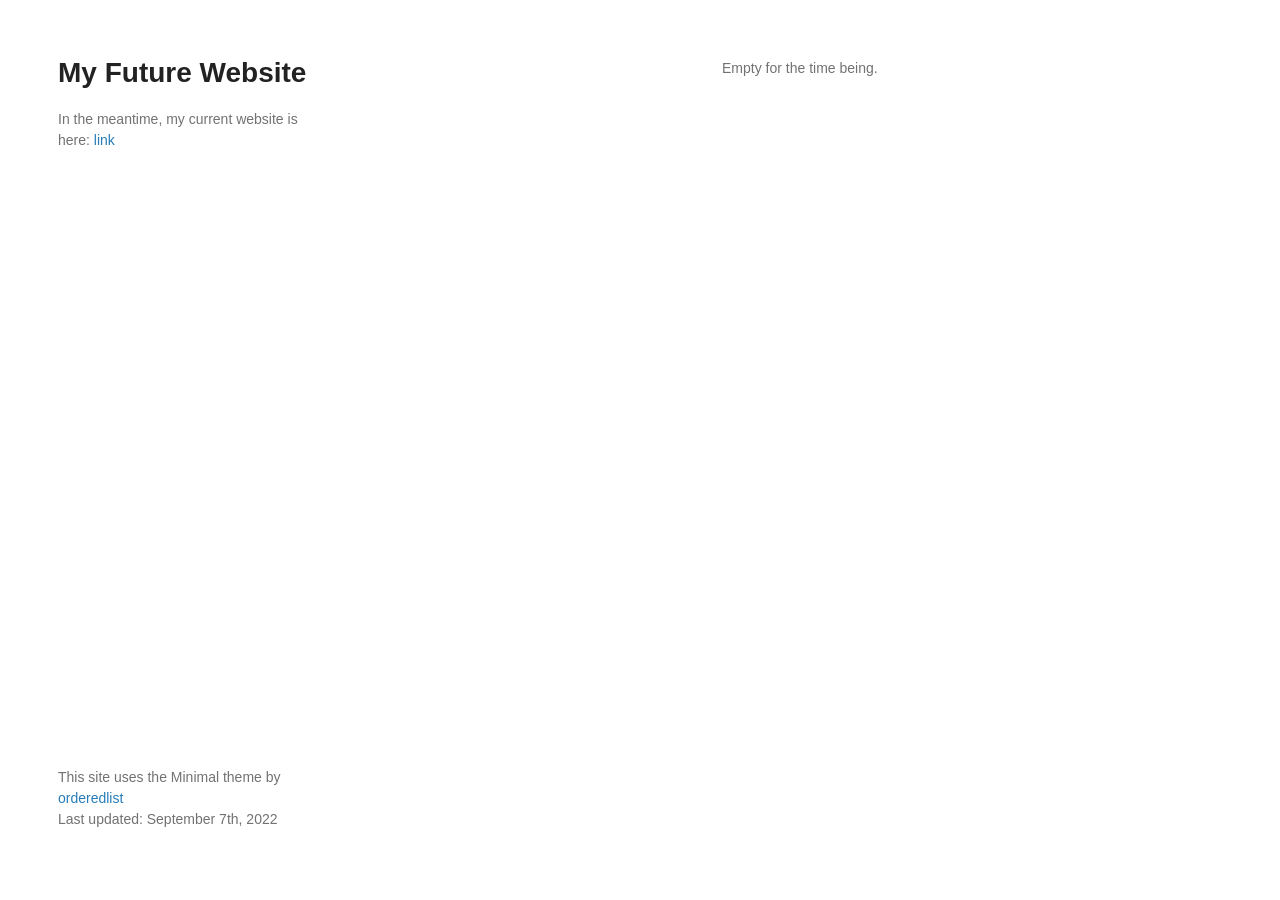
==== index.html @ b4fcf179 "Update index.html" ====
<!DOCTYPE html PUBLIC "-//W3C//DTD XHTML 1.0 Transitional//EN" "http://www.w3.org/TR/xhtml1/DTD/xhtml1-transitional.dtd">
<html xmlns="http://www.w3.org/1999/xhtml" xml:lang="en" lang="en">
  <head>
    <title>My Future Website</title>
    <meta http-equiv="Content-Type" content="text/html; charset=utf-8" />
    <meta name="author" content="Marius Beceanu" />
    <meta name="description" content=“Marius Beceanu's Website” />
    <meta name="keywords" content=“Marius, Beceanu, website" />
    <meta name="viewport" content="width=device-width, initial-scale=1, maximum-scale=1" />
    <link rel="stylesheet" media="screen" href="/assets/css/style.css">
  </head>
  <body>
  <div>
    <header>
    <div>
      <h1>
      My Future Website
      </h1>
      <p>
      In the meantime, my current website is here: <a href="https://sites.google.com/view/mbeceanu">link</a>
      </p>
    </div>
    </header>
    <div>
      <section>
      Empty for the time being.
      </section>
    </div>
    <footer>
      <p>
      This site uses the Minimal theme by <a href="https://github.com/orderedlist">orderedlist</a>
      <br/>
      Last updated: September 7th, 2022
      </p>
    </footer>
  </div>                                                        
  </body>
</html>
---- assets/css/style.css ----
@font-face { font-family: 'Noto Sans'; font-weight: 400; font-style: normal; src: url("../fonts/Noto-Sans-regular/Noto-Sans-regular.eot"); src: url("../fonts/Noto-Sans-regular/Noto-Sans-regular.eot?#iefix") format("embedded-opentype"), local("Noto Sans"), local("Noto-Sans-regular"), url("../fonts/Noto-Sans-regular/Noto-Sans-regular.woff2") format("woff2"), url("../fonts/Noto-Sans-regular/Noto-Sans-regular.woff") format("woff"), url("../fonts/Noto-Sans-regular/Noto-Sans-regular.ttf") format("truetype"), url("../fonts/Noto-Sans-regular/Noto-Sans-regular.svg#NotoSans") format("svg"); }

@font-face { font-family: 'Noto Sans'; font-weight: 700; font-style: normal; src: url("../fonts/Noto-Sans-700/Noto-Sans-700.eot"); src: url("../fonts/Noto-Sans-700/Noto-Sans-700.eot?#iefix") format("embedded-opentype"), local("Noto Sans Bold"), local("Noto-Sans-700"), url("../fonts/Noto-Sans-700/Noto-Sans-700.woff2") format("woff2"), url("../fonts/Noto-Sans-700/Noto-Sans-700.woff") format("woff"), url("../fonts/Noto-Sans-700/Noto-Sans-700.ttf") format("truetype"), url("../fonts/Noto-Sans-700/Noto-Sans-700.svg#NotoSans") format("svg"); }

@font-face { font-family: 'Noto Sans'; font-weight: 400; font-style: italic; src: url("../fonts/Noto-Sans-italic/Noto-Sans-italic.eot"); src: url("../fonts/Noto-Sans-italic/Noto-Sans-italic.eot?#iefix") format("embedded-opentype"), local("Noto Sans Italic"), local("Noto-Sans-italic"), url("../fonts/Noto-Sans-italic/Noto-Sans-italic.woff2") format("woff2"), url("../fonts/Noto-Sans-italic/Noto-Sans-italic.woff") format("woff"), url("../fonts/Noto-Sans-italic/Noto-Sans-italic.ttf") format("truetype"), url("../fonts/Noto-Sans-italic/Noto-Sans-italic.svg#NotoSans") format("svg"); }

@font-face { font-family: 'Noto Sans'; font-weight: 700; font-style: italic; src: url("../fonts/Noto-Sans-700italic/Noto-Sans-700italic.eot"); src: url("../fonts/Noto-Sans-700italic/Noto-Sans-700italic.eot?#iefix") format("embedded-opentype"), local("Noto Sans Bold Italic"), local("Noto-Sans-700italic"), url("../fonts/Noto-Sans-700italic/Noto-Sans-700italic.woff2") format("woff2"), url("../fonts/Noto-Sans-700italic/Noto-Sans-700italic.woff") format("woff"), url("../fonts/Noto-Sans-700italic/Noto-Sans-700italic.ttf") format("truetype"), url("../fonts/Noto-Sans-700italic/Noto-Sans-700italic.svg#NotoSans") format("svg"); }

.highlight table td { padding: 5px; }

.highlight table pre { margin: 0; }

.highlight .cm { color: #999988; font-style: italic; }

.highlight .cp { color: #999999; font-weight: bold; }

.highlight .c1 { color: #999988; font-style: italic; }

.highlight .cs { color: #999999; font-weight: bold; font-style: italic; }

.highlight .c, .highlight .cd { color: #999988; font-style: italic; }

.highlight .err { color: #a61717; background-color: #e3d2d2; }

.highlight .gd { color: #000000; background-color: #ffdddd; }

.highlight .ge { color: #000000; font-style: italic; }

.highlight .gr { color: #aa0000; }

.highlight .gh { color: #999999; }

.highlight .gi { color: #000000; background-color: #ddffdd; }

.highlight .go { color: #888888; }

.highlight .gp { color: #555555; }

.highlight .gs { font-weight: bold; }

.highlight .gu { color: #aaaaaa; }

.highlight .gt { color: #aa0000; }

.highlight .kc { color: #000000; font-weight: bold; }

.highlight .kd { color: #000000; font-weight: bold; }

.highlight .kn { color: #000000; font-weight: bold; }

.highlight .kp { color: #000000; font-weight: bold; }

.highlight .kr { color: #000000; font-weight: bold; }

.highlight .kt { color: #445588; font-weight: bold; }

.highlight .k, .highlight .kv { color: #000000; font-weight: bold; }

.highlight .mf { color: #009999; }

.highlight .mh { color: #009999; }

.highlight .il { color: #009999; }

.highlight .mi { color: #009999; }

.highlight .mo { color: #009999; }

.highlight .m, .highlight .mb, .highlight .mx { color: #009999; }

.highlight .sb { color: #d14; }

.highlight .sc { color: #d14; }

.highlight .sd { color: #d14; }

.highlight .s2 { color: #d14; }

.highlight .se { color: #d14; }

.highlight .sh { color: #d14; }

.highlight .si { color: #d14; }

.highlight .sx { color: #d14; }

.highlight .sr { color: #009926; }

.highlight .s1 { color: #d14; }

.highlight .ss { color: #990073; }

.highlight .s { color: #d14; }

.highlight .na { color: #008080; }

.highlight .bp { color: #999999; }

.highlight .nb { color: #0086B3; }

.highlight .nc { color: #445588; font-weight: bold; }

.highlight .no { color: #008080; }

.highlight .nd { color: #3c5d5d; font-weight: bold; }

.highlight .ni { color: #800080; }

.highlight .ne { color: #990000; font-weight: bold; }

.highlight .nf { color: #990000; font-weight: bold; }

.highlight .nl { color: #990000; font-weight: bold; }

.highlight .nn { color: #555555; }

.highlight .nt { color: #000080; }

.highlight .vc { color: #008080; }

.highlight .vg { color: #008080; }

.highlight .vi { color: #008080; }

.highlight .nv { color: #008080; }

.highlight .ow { color: #000000; font-weight: bold; }

.highlight .o { color: #000000; font-weight: bold; }

.highlight .w { color: #bbbbbb; }

.highlight { background-color: #f8f8f8; }

body { background-color: #fff; padding: 50px; font: 14px/1.5 "Noto Sans", "Helvetica Neue", Helvetica, Arial, sans-serif; color: #727272; font-weight: 400; }

h1, h2, h3, h4, h5, h6 { color: #222; margin: 0 0 20px; }

p, ul, ol, table, pre, dl { margin: 0 0 20px; }

h1, h2, h3 { line-height: 1.1; }

h1 { font-size: 28px; }

h2 { color: #393939; }

h3, h4, h5, h6 { color: #494949; }

a { color: #267CB9; text-decoration: none; }

a:hover, a:focus { color: #069; font-weight: bold; }

a small { font-size: 11px; color: #777; margin-top: -0.3em; display: block; }

a:hover small { color: #777; }

.wrapper { width: 860px; margin: 0 auto; }

blockquote { border-left: 1px solid #e5e5e5; margin: 0; padding: 0 0 0 20px; font-style: italic; }

code, pre { font-family: Monaco, Bitstream Vera Sans Mono, Lucida Console, Terminal, Consolas, Liberation Mono, DejaVu Sans Mono, Courier New, monospace; color: #333; }

pre { padding: 8px 15px; background: #f8f8f8; border-radius: 5px; border: 1px solid #e5e5e5; overflow-x: auto; }

table { width: 100%; border-collapse: collapse; }

th, td { text-align: left; padding: 5px 10px; border-bottom: 1px solid #e5e5e5; }

dt { color: #444; font-weight: 700; }

th { color: #444; }

img { max-width: 100%; }

kbd { background-color: #fafbfc; border: 1px solid #c6cbd1; border-bottom-color: #959da5; border-radius: 3px; box-shadow: inset 0 -1px 0 #959da5; color: #444d56; display: inline-block; font-size: 11px; line-height: 10px; padding: 3px 5px; vertical-align: middle; }

header { width: 270px; float: left; position: fixed; -webkit-font-smoothing: subpixel-antialiased; }

ul.downloads { list-style: none; height: 40px; padding: 0; background: #f4f4f4; border-radius: 5px; border: 1px solid #e0e0e0; width: 270px; }

.downloads li { width: 89px; float: left; border-right: 1px solid #e0e0e0; height: 40px; }

.downloads li:first-child a { border-radius: 5px 0 0 5px; }

.downloads li:last-child a { border-radius: 0 5px 5px 0; }

.downloads a { line-height: 1; font-size: 11px; color: #676767; display: block; text-align: center; padding-top: 6px; height: 34px; }

.downloads a:hover, .downloads a:focus { color: #675C5C; font-weight: bold; }

.downloads ul a:active { background-color: #f0f0f0; }

strong { color: #222; font-weight: 700; }

.downloads li + li + li { border-right: none; width: 89px; }

.downloads a strong { font-size: 14px; display: block; color: #222; }

section { width: 500px; float: right; padding-bottom: 50px; }

small { font-size: 11px; }

hr { border: 0; background: #e5e5e5; height: 1px; margin: 0 0 20px; }

footer { width: 270px; float: left; position: fixed; bottom: 50px; -webkit-font-smoothing: subpixel-antialiased; }

@media print, screen and (max-width: 960px) { div.wrapper { width: auto; margin: 0; } header, section, footer { float: none; position: static; width: auto; } header { padding-right: 320px; } section { border: 1px solid #e5e5e5; border-width: 1px 0; padding: 20px 0; margin: 0 0 20px; } header a small { display: inline; } header ul { position: absolute; right: 50px; top: 52px; } }

@media print, screen and (max-width: 720px) { body { word-wrap: break-word; } header { padding: 0; } header ul, header p.view { position: static; } pre, code { word-wrap: normal; } }

@media print, screen and (max-width: 480px) { body { padding: 15px; } .downloads { width: 99%; } .downloads li, .downloads li + li + li { width: 33%; } }

@media print { body { padding: 0.4in; font-size: 12pt; color: #444; } }

/*# sourceMappingURL=style.css.map */
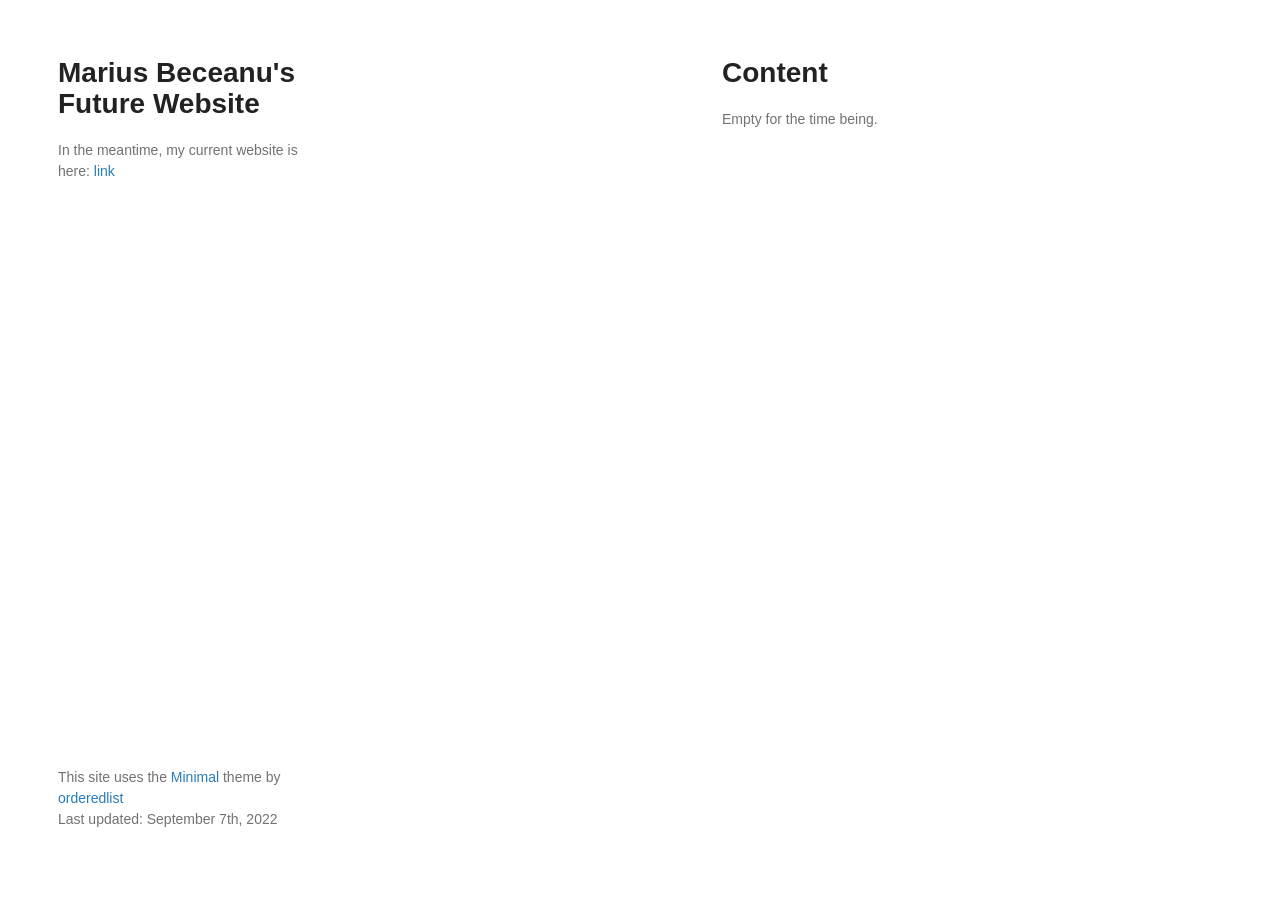
==== commit b88b46c8: "Yet another test" ====
--- a/index.html
+++ b/index.html
@@ -1,7 +1,7 @@
 <!DOCTYPE html PUBLIC "-//W3C//DTD XHTML 1.0 Transitional//EN" "http://www.w3.org/TR/xhtml1/DTD/xhtml1-transitional.dtd">
 <html xmlns="http://www.w3.org/1999/xhtml" xml:lang="en" lang="en">
   <head>
-    <title>My Future Website</title>
+    <title>Marius Beceanu's Future Website</title>
     <meta http-equiv="Content-Type" content="text/html; charset=utf-8" />
     <meta name="author" content="Marius Beceanu" />
     <meta name="description" content=“Marius Beceanu's Website” />
@@ -14,7 +14,7 @@
     <header>
     <div>
       <h1>
-      My Future Website
+      Marius Beceanu's Future Website
       </h1>
       <p>
       In the meantime, my current website is here: <a href="https://sites.google.com/view/mbeceanu">link</a>
@@ -23,12 +23,15 @@
     </header>
     <div>
       <section>
+      <h1>
+      Content
+      </h1>
       Empty for the time being.
       </section>
     </div>
     <footer>
       <p>
-      This site uses the Minimal theme by <a href="https://github.com/orderedlist">orderedlist</a>
+      This site uses the <a href="https://github.com/pages-themes/minimal">Minimal</a> theme by <a href="https://github.com/orderedlist">orderedlist</a>
       <br/>
       Last updated: September 7th, 2022
       </p>
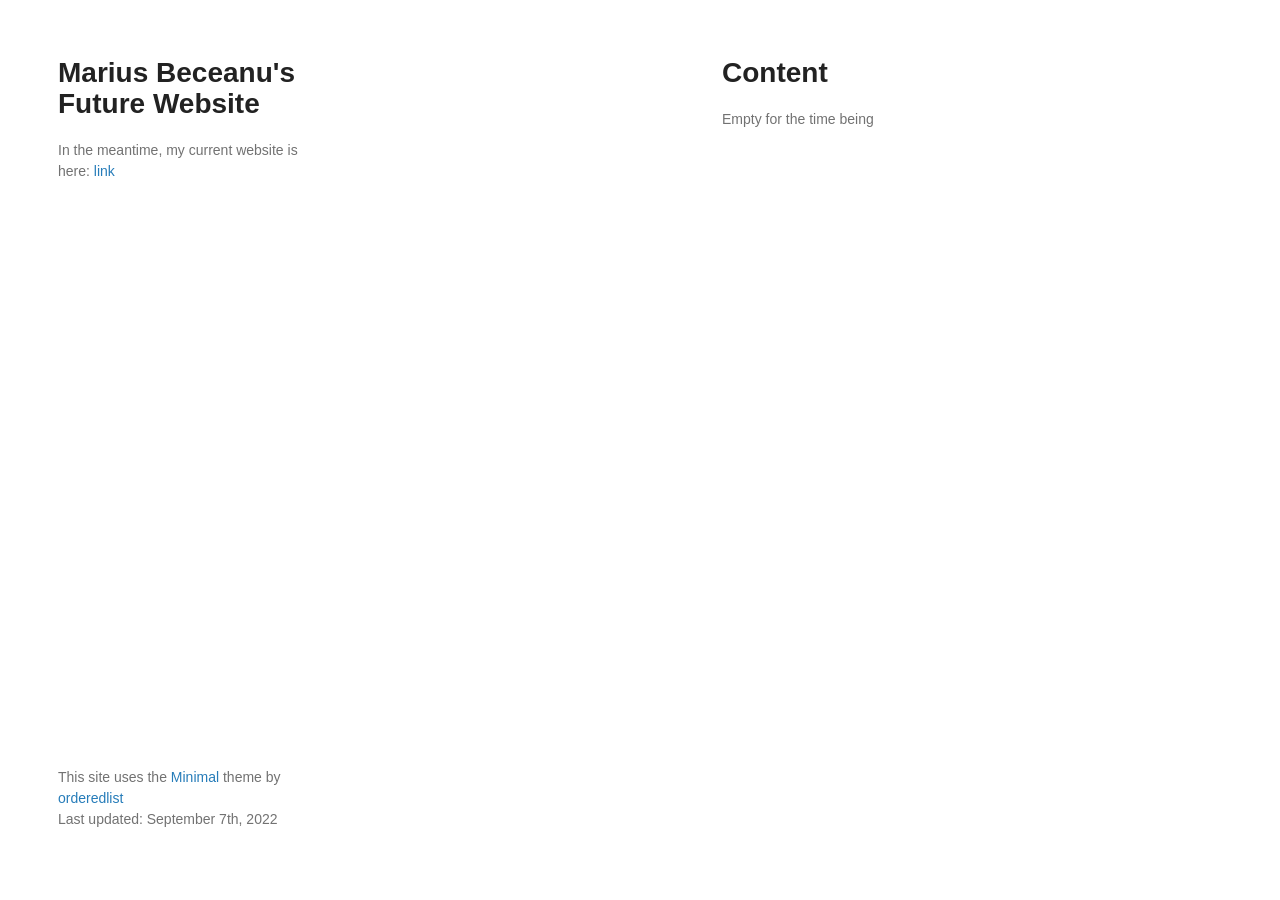
==== commit 5d8a14e2: "Third test" ====
--- a/index.html
+++ b/index.html
@@ -26,7 +26,7 @@
       <h1>
       Content
       </h1>
-      Empty for the time being.
+      Empty for the time being
       </section>
     </div>
     <footer>
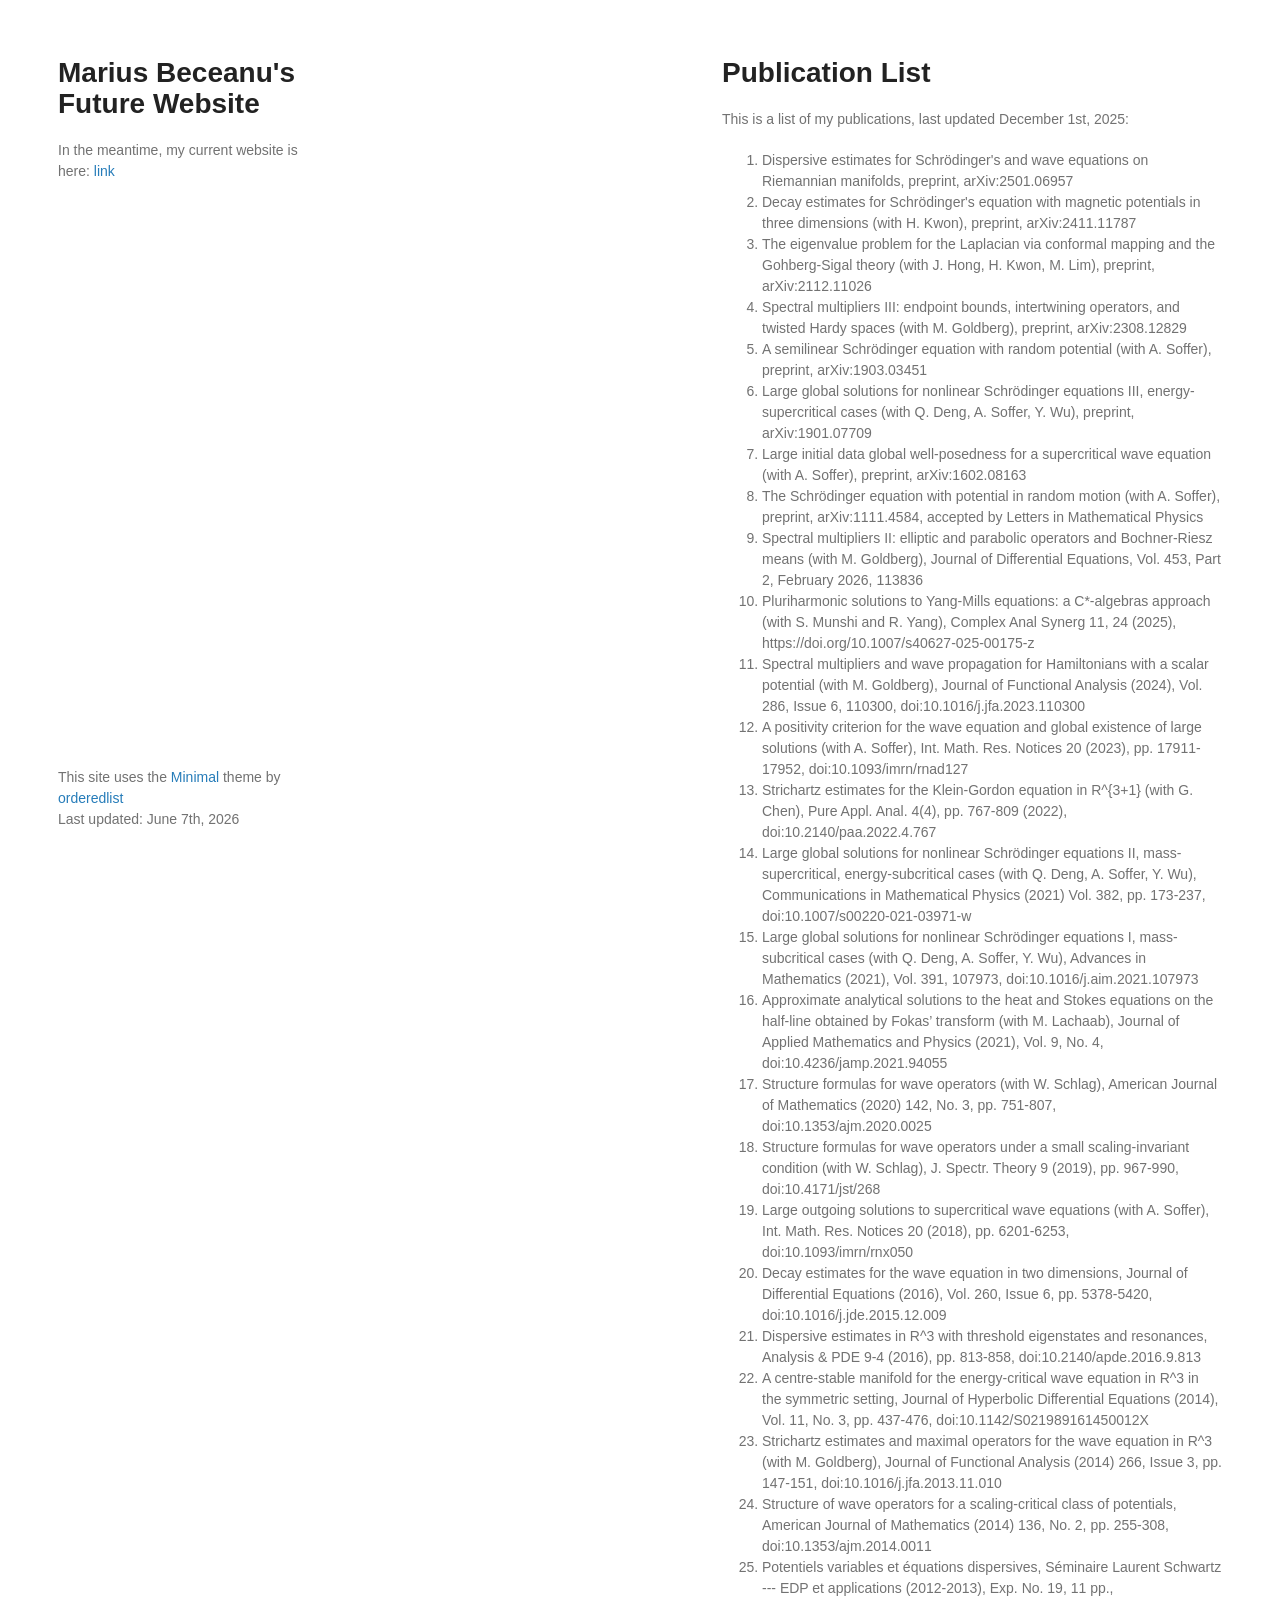
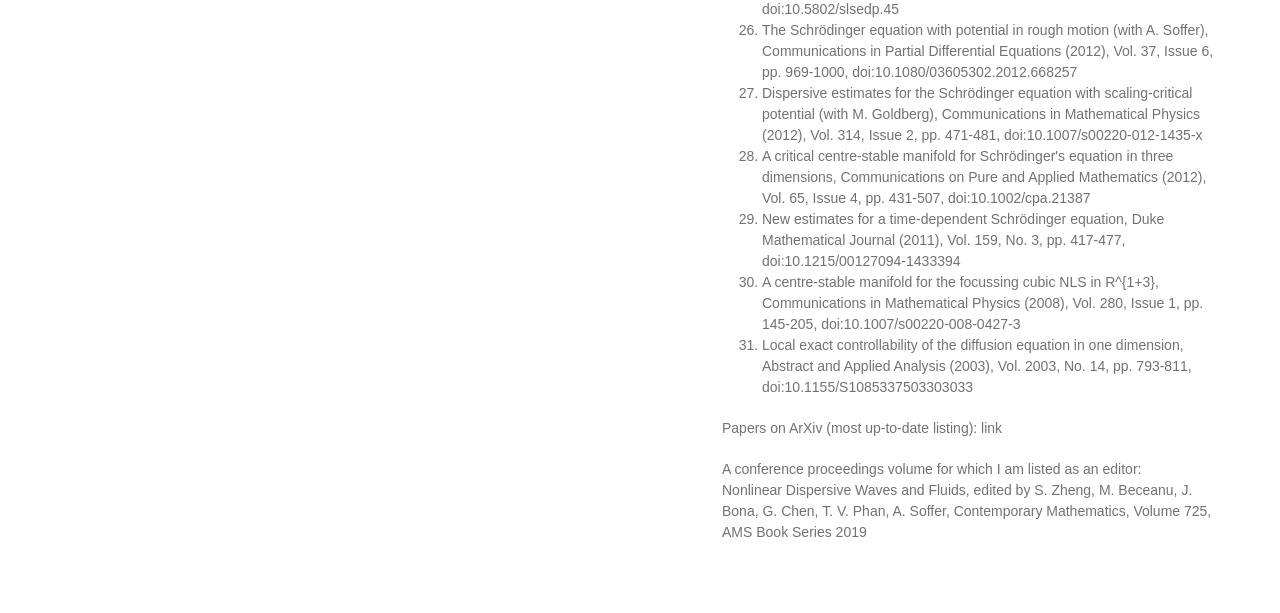
==== commit 4d120228: "First update" ====
--- a/index.html
+++ b/index.html
@@ -24,16 +24,121 @@
     <div>
       <section>
       <h1>
-      Content
+      Publication List
       </h1>
-      Empty for the time being
+      <p>
+      This is a list of my publications, last updated December 1st, 2025:
+      </p>
+      <ol>
+        <li>
+        Dispersive estimates for Schrödinger's and wave equations on Riemannian manifolds, preprint, arXiv:2501.06957
+        </li>
+        <li>
+        Decay estimates for Schrödinger's equation with magnetic potentials in three dimensions (with H. Kwon), preprint, arXiv:2411.11787
+        </li>
+        <li>
+        The eigenvalue problem for the Laplacian via conformal mapping and the Gohberg-Sigal theory (with J. Hong, H. Kwon, M. Lim), preprint, arXiv:2112.11026
+        </li>
+        <li>
+        Spectral multipliers III: endpoint bounds, intertwining operators, and twisted Hardy spaces (with M. Goldberg), preprint, arXiv:2308.12829
+        </li>
+        <li>
+        A semilinear Schrödinger equation with random potential (with A. Soffer), preprint, arXiv:1903.03451
+        </li>
+        <li>
+        Large global solutions for nonlinear Schrödinger equations III, energy-supercritical cases (with Q. Deng, A. Soffer, Y. Wu), preprint, arXiv:1901.07709
+        </li>
+        <li>
+        Large initial data global well-posedness for a supercritical wave equation (with A. Soffer), preprint, arXiv:1602.08163
+        </li>
+        <li>
+        The Schrödinger equation with potential in random motion (with A. Soffer), preprint, arXiv:1111.4584, accepted by Letters in Mathematical Physics
+        </li>
+        <li>
+        Spectral multipliers II: elliptic and parabolic operators and Bochner-Riesz means (with M. Goldberg), Journal of Differential Equations, Vol. 453, Part 2, February 2026, 113836
+        </li>
+        <li>
+        Pluriharmonic solutions to Yang-Mills equations: a C*-algebras approach (with S. Munshi and R. Yang), Complex Anal Synerg 11, 24 (2025), https://doi.org/10.1007/s40627-025-00175-z
+        </li>
+        <li>
+        Spectral multipliers and wave propagation for Hamiltonians with a scalar potential (with M. Goldberg), Journal of Functional Analysis (2024), Vol. 286, Issue 6, 110300, doi:10.1016/j.jfa.2023.110300
+        </li>
+        <li>
+        A positivity criterion for the wave equation and global existence of large solutions (with A. Soffer), Int. Math. Res. Notices  20 (2023), pp. 17911-17952, doi:10.1093/imrn/rnad127
+        </li>
+        <li>
+        Strichartz estimates for the Klein-Gordon equation in R^{3+1} (with G. Chen), Pure Appl. Anal. 4(4), pp. 767-809 (2022), doi:10.2140/paa.2022.4.767
+        </li>
+        <li>
+        Large global solutions for nonlinear Schrödinger equations II, mass-supercritical, energy-subcritical cases (with Q. Deng, A. Soffer, Y. Wu), Communications in Mathematical Physics (2021) Vol. 382, pp. 173-237, doi:10.1007/s00220-021-03971-w
+        </li>
+        <li>
+        Large global solutions for nonlinear Schrödinger equations I, mass-subcritical cases (with Q. Deng, A. Soffer, Y. Wu), Advances in Mathematics (2021), Vol. 391, 107973, doi:10.1016/j.aim.2021.107973
+        </li>
+        <li>
+        Approximate analytical solutions to the heat and Stokes equations on the half-line obtained by Fokas’ transform (with M. Lachaab), Journal of Applied Mathematics and Physics (2021), Vol. 9, No. 4, doi:10.4236/jamp.2021.94055
+        </li>
+        <li>
+        Structure formulas for wave operators (with W. Schlag), American Journal of Mathematics (2020) 142, No. 3, pp. 751-807, doi:10.1353/ajm.2020.0025
+        </li>
+        <li>
+        Structure formulas for wave operators under a small scaling-invariant condition (with W. Schlag), J. Spectr. Theory 9 (2019), pp. 967-990, doi:10.4171/jst/268
+        </li>
+        <li>
+        Large outgoing solutions to supercritical wave equations (with A. Soffer), Int. Math. Res. Notices 20 (2018), pp. 6201-6253, doi:10.1093/imrn/rnx050
+        </li>
+        <li>
+        Decay estimates for the wave equation in two dimensions, Journal of Differential Equations (2016), Vol. 260, Issue 6, pp. 5378-5420, doi:10.1016/j.jde.2015.12.009
+        </li>
+        <li>
+        Dispersive estimates in R^3 with threshold eigenstates and resonances, Analysis & PDE 9-4 (2016), pp. 813-858, doi:10.2140/apde.2016.9.813
+        </li>
+        <li>
+        A centre-stable manifold for the energy-critical wave equation in R^3 in the symmetric setting, Journal of Hyperbolic Differential Equations (2014), Vol. 11, No. 3, pp. 437-476, doi:10.1142/S021989161450012X
+        </li>
+        <li>
+        Strichartz estimates and maximal operators for the wave equation in R^3 (with M. Goldberg), Journal of Functional Analysis (2014) 266, Issue 3, pp. 147-151, doi:10.1016/j.jfa.2013.11.010
+        </li>
+        <li>
+        Structure of wave operators for a scaling-critical class of potentials, American Journal of Mathematics (2014) 136, No. 2, pp. 255-308, doi:10.1353/ajm.2014.0011
+        </li>
+        <li>
+        Potentiels variables et équations dispersives, Séminaire Laurent Schwartz --- EDP et applications (2012-2013), Exp. No. 19, 11 pp., doi:10.5802/slsedp.45
+        </li>
+        <li>
+        The Schrödinger equation with potential in rough motion (with A. Soffer), Communications in Partial Differential Equations (2012), Vol. 37, Issue 6, pp. 969-1000, doi:10.1080/03605302.2012.668257
+        </li>
+        <li>
+        Dispersive estimates for the Schrödinger equation with scaling-critical potential (with M. Goldberg), Communications in Mathematical Physics (2012), Vol. 314, Issue 2, pp. 471-481, doi:10.1007/s00220-012-1435-x
+        </li>
+        <li>
+        A critical centre-stable manifold for Schrödinger's equation in three dimensions, Communications on Pure and Applied Mathematics (2012), Vol. 65, Issue 4, pp. 431-507, doi:10.1002/cpa.21387
+        </li>
+        <li>
+        New estimates for a time-dependent Schrödinger equation, Duke Mathematical Journal (2011), Vol. 159, No. 3, pp. 417-477, doi:10.1215/00127094-1433394
+        </li>
+        <li>
+        A centre-stable manifold for the focussing cubic NLS in R^{1+3}, Communications in Mathematical Physics (2008), Vol. 280, Issue 1, pp. 145-205, doi:10.1007/s00220-008-0427-3
+        </li>
+        <li>
+        Local exact controllability of the diffusion equation in one dimension, Abstract and Applied Analysis (2003), Vol. 2003, No. 14, pp. 793-811, doi:10.1155/S1085337503303033
+        </li>
+        </ol>
+        <p>
+        Papers on ArXiv (most up-to-date listing): link
+        </p>
+        <p>
+        A conference proceedings volume for which I am listed as an editor:
+        <br/>
+        Nonlinear Dispersive Waves and Fluids, edited by S. Zheng, M. Beceanu, J. Bona, G. Chen, T. V. Phan, A. Soffer, Contemporary Mathematics, Volume 725, AMS Book Series 2019
+        </p>
       </section>
     </div>
     <footer>
       <p>
       This site uses the <a href="https://github.com/pages-themes/minimal">Minimal</a> theme by <a href="https://github.com/orderedlist">orderedlist</a>
       <br/>
-      Last updated: September 7th, 2022
+      Last updated: June 7th, 2026
       </p>
     </footer>
   </div>                                                        
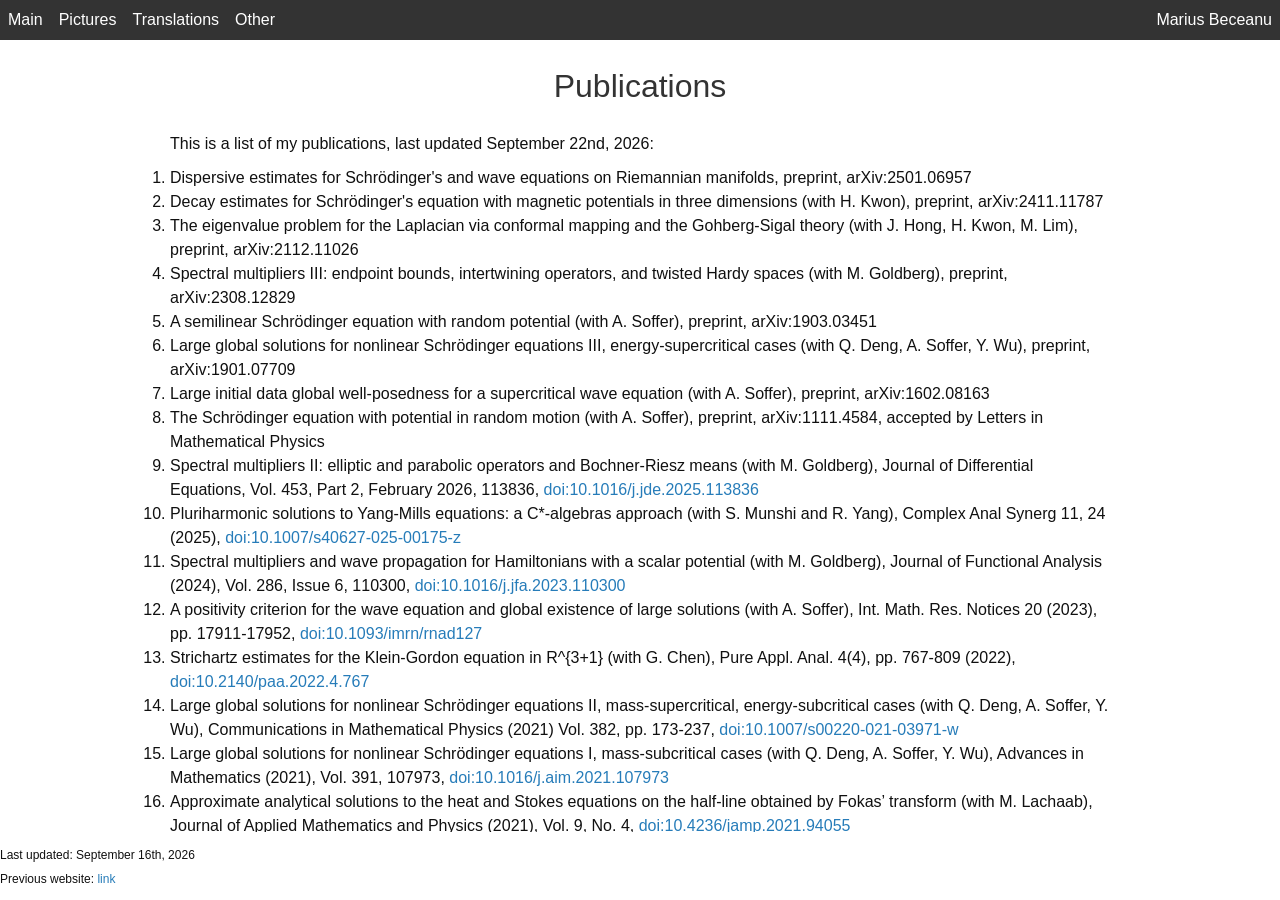
==== commit 11c6fab2: "Add files via upload New website" ====
--- a/index.html
+++ b/index.html
@@ -1,146 +1,216 @@
-<!DOCTYPE html PUBLIC "-//W3C//DTD XHTML 1.0 Transitional//EN" "http://www.w3.org/TR/xhtml1/DTD/xhtml1-transitional.dtd">
+<!DOCTYPE html>
 <html xmlns="http://www.w3.org/1999/xhtml" xml:lang="en" lang="en">
-  <head>
-    <title>Marius Beceanu's Future Website</title>
-    <meta http-equiv="Content-Type" content="text/html; charset=utf-8" />
-    <meta name="author" content="Marius Beceanu" />
-    <meta name="description" content=“Marius Beceanu's Website” />
-    <meta name="keywords" content=“Marius, Beceanu, website" />
-    <meta name="viewport" content="width=device-width, initial-scale=1, maximum-scale=1" />
-    <link rel="stylesheet" media="screen" href="/assets/css/style.css">
-  </head>
-  <body>
-  <div>
+    <head>
+        <title>Marius Beceanu</title>
+        <meta http-equiv="Content-Type" content="text/html; charset=utf-8" />
+        <meta name="author" content="Marius Beceanu" />
+        <meta name="description" content=“Marius Beceanu's Website” />
+        <meta name="keywords" content=“Marius, Beceanu, mathematics, Caragiale, website" />
+        <meta name="viewport" content="width=device-width, initial-scale=1, maximum-scale=1" />
+        <link rel="stylesheet" media="screen" href="style.css" />
+    </head>
+    <body>
     <header>
-    <div>
-      <h1>
-      Marius Beceanu's Future Website
-      </h1>
-      <p>
-      In the meantime, my current website is here: <a href="https://sites.google.com/view/mbeceanu">link</a>
-      </p>
-    </div>
-    </header>
-    <div>
-      <section>
-      <h1>
-      Publication List
-      </h1>
-      <p>
-      This is a list of my publications, last updated December 1st, 2025:
-      </p>
-      <ol>
-        <li>
-        Dispersive estimates for Schrödinger's and wave equations on Riemannian manifolds, preprint, arXiv:2501.06957
-        </li>
-        <li>
-        Decay estimates for Schrödinger's equation with magnetic potentials in three dimensions (with H. Kwon), preprint, arXiv:2411.11787
-        </li>
-        <li>
-        The eigenvalue problem for the Laplacian via conformal mapping and the Gohberg-Sigal theory (with J. Hong, H. Kwon, M. Lim), preprint, arXiv:2112.11026
-        </li>
-        <li>
-        Spectral multipliers III: endpoint bounds, intertwining operators, and twisted Hardy spaces (with M. Goldberg), preprint, arXiv:2308.12829
-        </li>
-        <li>
-        A semilinear Schrödinger equation with random potential (with A. Soffer), preprint, arXiv:1903.03451
-        </li>
-        <li>
-        Large global solutions for nonlinear Schrödinger equations III, energy-supercritical cases (with Q. Deng, A. Soffer, Y. Wu), preprint, arXiv:1901.07709
-        </li>
-        <li>
-        Large initial data global well-posedness for a supercritical wave equation (with A. Soffer), preprint, arXiv:1602.08163
-        </li>
-        <li>
-        The Schrödinger equation with potential in random motion (with A. Soffer), preprint, arXiv:1111.4584, accepted by Letters in Mathematical Physics
-        </li>
-        <li>
-        Spectral multipliers II: elliptic and parabolic operators and Bochner-Riesz means (with M. Goldberg), Journal of Differential Equations, Vol. 453, Part 2, February 2026, 113836
-        </li>
-        <li>
-        Pluriharmonic solutions to Yang-Mills equations: a C*-algebras approach (with S. Munshi and R. Yang), Complex Anal Synerg 11, 24 (2025), https://doi.org/10.1007/s40627-025-00175-z
-        </li>
-        <li>
-        Spectral multipliers and wave propagation for Hamiltonians with a scalar potential (with M. Goldberg), Journal of Functional Analysis (2024), Vol. 286, Issue 6, 110300, doi:10.1016/j.jfa.2023.110300
-        </li>
-        <li>
-        A positivity criterion for the wave equation and global existence of large solutions (with A. Soffer), Int. Math. Res. Notices  20 (2023), pp. 17911-17952, doi:10.1093/imrn/rnad127
-        </li>
-        <li>
-        Strichartz estimates for the Klein-Gordon equation in R^{3+1} (with G. Chen), Pure Appl. Anal. 4(4), pp. 767-809 (2022), doi:10.2140/paa.2022.4.767
-        </li>
-        <li>
-        Large global solutions for nonlinear Schrödinger equations II, mass-supercritical, energy-subcritical cases (with Q. Deng, A. Soffer, Y. Wu), Communications in Mathematical Physics (2021) Vol. 382, pp. 173-237, doi:10.1007/s00220-021-03971-w
-        </li>
-        <li>
-        Large global solutions for nonlinear Schrödinger equations I, mass-subcritical cases (with Q. Deng, A. Soffer, Y. Wu), Advances in Mathematics (2021), Vol. 391, 107973, doi:10.1016/j.aim.2021.107973
-        </li>
-        <li>
-        Approximate analytical solutions to the heat and Stokes equations on the half-line obtained by Fokas’ transform (with M. Lachaab), Journal of Applied Mathematics and Physics (2021), Vol. 9, No. 4, doi:10.4236/jamp.2021.94055
-        </li>
-        <li>
-        Structure formulas for wave operators (with W. Schlag), American Journal of Mathematics (2020) 142, No. 3, pp. 751-807, doi:10.1353/ajm.2020.0025
-        </li>
-        <li>
-        Structure formulas for wave operators under a small scaling-invariant condition (with W. Schlag), J. Spectr. Theory 9 (2019), pp. 967-990, doi:10.4171/jst/268
-        </li>
-        <li>
-        Large outgoing solutions to supercritical wave equations (with A. Soffer), Int. Math. Res. Notices 20 (2018), pp. 6201-6253, doi:10.1093/imrn/rnx050
-        </li>
-        <li>
-        Decay estimates for the wave equation in two dimensions, Journal of Differential Equations (2016), Vol. 260, Issue 6, pp. 5378-5420, doi:10.1016/j.jde.2015.12.009
-        </li>
-        <li>
-        Dispersive estimates in R^3 with threshold eigenstates and resonances, Analysis & PDE 9-4 (2016), pp. 813-858, doi:10.2140/apde.2016.9.813
-        </li>
-        <li>
-        A centre-stable manifold for the energy-critical wave equation in R^3 in the symmetric setting, Journal of Hyperbolic Differential Equations (2014), Vol. 11, No. 3, pp. 437-476, doi:10.1142/S021989161450012X
-        </li>
-        <li>
-        Strichartz estimates and maximal operators for the wave equation in R^3 (with M. Goldberg), Journal of Functional Analysis (2014) 266, Issue 3, pp. 147-151, doi:10.1016/j.jfa.2013.11.010
-        </li>
-        <li>
-        Structure of wave operators for a scaling-critical class of potentials, American Journal of Mathematics (2014) 136, No. 2, pp. 255-308, doi:10.1353/ajm.2014.0011
-        </li>
-        <li>
-        Potentiels variables et équations dispersives, Séminaire Laurent Schwartz --- EDP et applications (2012-2013), Exp. No. 19, 11 pp., doi:10.5802/slsedp.45
-        </li>
-        <li>
-        The Schrödinger equation with potential in rough motion (with A. Soffer), Communications in Partial Differential Equations (2012), Vol. 37, Issue 6, pp. 969-1000, doi:10.1080/03605302.2012.668257
-        </li>
-        <li>
-        Dispersive estimates for the Schrödinger equation with scaling-critical potential (with M. Goldberg), Communications in Mathematical Physics (2012), Vol. 314, Issue 2, pp. 471-481, doi:10.1007/s00220-012-1435-x
-        </li>
-        <li>
-        A critical centre-stable manifold for Schrödinger's equation in three dimensions, Communications on Pure and Applied Mathematics (2012), Vol. 65, Issue 4, pp. 431-507, doi:10.1002/cpa.21387
-        </li>
-        <li>
-        New estimates for a time-dependent Schrödinger equation, Duke Mathematical Journal (2011), Vol. 159, No. 3, pp. 417-477, doi:10.1215/00127094-1433394
-        </li>
-        <li>
-        A centre-stable manifold for the focussing cubic NLS in R^{1+3}, Communications in Mathematical Physics (2008), Vol. 280, Issue 1, pp. 145-205, doi:10.1007/s00220-008-0427-3
-        </li>
-        <li>
-        Local exact controllability of the diffusion equation in one dimension, Abstract and Applied Analysis (2003), Vol. 2003, No. 14, pp. 793-811, doi:10.1155/S1085337503303033
-        </li>
-        </ol>
-        <p>
-        Papers on ArXiv (most up-to-date listing): link
-        </p>
-        <p>
-        A conference proceedings volume for which I am listed as an editor:
-        <br/>
-        Nonlinear Dispersive Waves and Fluids, edited by S. Zheng, M. Beceanu, J. Bona, G. Chen, T. V. Phan, A. Soffer, Contemporary Mathematics, Volume 725, AMS Book Series 2019
-        </p>
-      </section>
-    </div>
-    <footer>
-      <p>
-      This site uses the <a href="https://github.com/pages-themes/minimal">Minimal</a> theme by <a href="https://github.com/orderedlist">orderedlist</a>
-      <br/>
-      Last updated: June 7th, 2026
-      </p>
-    </footer>
-  </div>                                                        
-  </body>
+        <div class="navbar">
+        <a href="index.html">Main</a>
+        <a href="pictures.html">Pictures</a>
+        <a href="translations.html">Translations</a>
+        <a href="other.html">Other</a>
+        <div style="text-align: right; color: white; padding: 8px;">Marius Beceanu</div>
+        </div>
+      </header>
+      <main>
+          <div>
+              <section>
+                  <p>
+                  <h1>
+                  Publications
+                  </h1>
+                  </p>
+                  <p>
+                  This is a list of my publications, last updated September 22nd, 2026:<br />
+                  <ol>
+                      <li>
+                          Dispersive estimates for Schrödinger's and wave equations on Riemannian manifolds, preprint, arXiv:2501.06957
+                      </li>
+                      <li>
+                          Decay estimates for Schrödinger's equation with magnetic potentials in three dimensions (with H. Kwon), preprint, arXiv:2411.11787
+                      </li>
+                      <li>
+                          The eigenvalue problem for the Laplacian via conformal mapping and the Gohberg-Sigal theory (with J. Hong, H. Kwon, M. Lim), preprint, arXiv:2112.11026
+                      </li>
+                      <li>
+                          Spectral multipliers III: endpoint bounds, intertwining operators, and twisted Hardy spaces (with M. Goldberg), preprint, arXiv:2308.12829
+                      </li>
+                      <li>
+                          A semilinear Schrödinger equation with random potential (with A. Soffer), preprint, arXiv:1903.03451
+                      </li>
+                      <li>
+                          Large global solutions for nonlinear Schrödinger equations III, energy-supercritical cases (with Q. Deng, A. Soffer, Y. Wu), preprint, arXiv:1901.07709
+                      </li>
+                      <li>
+                          Large initial data global well-posedness for a supercritical wave equation (with A. Soffer), preprint, arXiv:1602.08163
+                      </li>
+                      <li>
+                          The Schrödinger equation with potential in random motion (with A. Soffer), preprint, arXiv:1111.4584, accepted by Letters in Mathematical Physics
+                      </li>
+                      <li>
+                          Spectral multipliers II: elliptic and parabolic operators and Bochner-Riesz means (with M. Goldberg), Journal of Differential Equations, Vol. 453, Part 2, February 2026, 113836, <a target="_blank" rel="noopener noreferrer" href="https://doi.org/10.1016/j.jde.2025.113836">doi:10.1016/j.jde.2025.113836</a>
+                      </li>
+                      <li>
+                          Pluriharmonic solutions to Yang-Mills equations: a C*-algebras approach (with S. Munshi and R. Yang), Complex Anal Synerg 11, 24 (2025), <a target="_blank" rel="noopener noreferrer" href="https://doi.org/10.1007/s40627-025-00175-z">doi:10.1007/s40627-025-00175-z</a>
+                      </li>
+                      <li>
+                          Spectral multipliers and wave propagation for Hamiltonians with a scalar potential (with M. Goldberg), Journal of Functional Analysis (2024), Vol. 286, Issue 6, 110300, <a target="_blank" rel="noopener noreferrer" href=https://doi.org/10.1016/j.jfa.2023.110300>doi:10.1016/j.jfa.2023.110300</a>
+                      </li>
+                      <li>
+                          A positivity criterion for the wave equation and global existence of large solutions (with A. Soffer), Int. Math. Res. Notices  20 (2023), pp. 17911-17952, <a target="_blank" rel="noopener noreferrer" href=https://doi.org/10.1093/imrn/rnad127>doi:10.1093/imrn/rnad127</a>
+                      </li>
+                      <li>
+                          Strichartz estimates for the Klein-Gordon equation in R^{3+1} (with G. Chen), Pure Appl. Anal. 4(4), pp. 767-809 (2022), <a target="_blank" rel="noopener noreferrer" href=https://doi.org/10.2140/paa.2022.4.767>doi:10.2140/paa.2022.4.767</a>
+                      </li>
+                      <li>
+                          Large global solutions for nonlinear Schrödinger equations II, mass-supercritical, energy-subcritical cases (with Q. Deng, A. Soffer, Y. Wu), Communications in Mathematical Physics (2021) Vol. 382, pp. 173-237, <a target="_blank" rel="noopener noreferrer" href=https://doi.org/10.1007/s00220-021-03971-w>doi:10.1007/s00220-021-03971-w</a>
+                      </li>
+                      <li>
+                          Large global solutions for nonlinear Schrödinger equations I, mass-subcritical cases (with Q. Deng, A. Soffer, Y. Wu), Advances in Mathematics (2021), Vol. 391, 107973, <a target="_blank" rel="noopener noreferrer" href=https://doi.org/10.1016/j.aim.2021.107973>doi:10.1016/j.aim.2021.107973</a>
+                      </li>
+                      <li>
+                          Approximate analytical solutions to the heat and Stokes equations on the half-line obtained by Fokas’ transform (with M. Lachaab), Journal of Applied Mathematics and Physics (2021), Vol. 9, No. 4, <a target="_blank" rel="noopener noreferrer" href=https://doi.org/10.4236/jamp.2021.94055>doi:10.4236/jamp.2021.94055</a>
+                      </li>
+                      <li>
+                          Structure formulas for wave operators (with W. Schlag), American Journal of Mathematics (2020) 142, No. 3, pp. 751-807, <a target="_blank" rel="noopener noreferrer" href=https://doi.org/10.1353/ajm.2020.0025>doi:10.1353/ajm.2020.0025</a>
+                      </li>
+                      <li>
+                          Structure formulas for wave operators under a small scaling-invariant condition (with W. Schlag), J. Spectr. Theory 9 (2019), pp. 967-990, <a target="_blank" rel="noopener noreferrer" href=https://doi.org/10.4171/jst/268>doi:10.4171/jst/268</a>
+                      </li>
+                      <li>
+                          Large outgoing solutions to supercritical wave equations (with A. Soffer), Int. Math. Res. Notices 20 (2018), pp. 6201-6253, <a target="_blank" rel="noopener noreferrer" href=https://doi.org/10.1093/imrn/rnx050>doi:10.1093/imrn/rnx050</a>
+                      </li>
+                      <li>
+                          Decay estimates for the wave equation in two dimensions, Journal of Differential Equations (2016), Vol. 260, Issue 6, pp. 5378-5420, <a target="_blank" rel="noopener noreferrer" href=https://doi.org/10.1016/j.jde.2015.12.009>doi:10.1016/j.jde.2015.12.009</a>
+                      </li>
+                      <li>
+                          Dispersive estimates in R^3 with threshold eigenstates and resonances, Analysis & PDE 9-4 (2016), pp. 813-858, <a target="_blank" rel="noopener noreferrer" href=https://doi.org/10.2140/apde.2016.9.813>doi:10.2140/apde.2016.9.813</a>
+                      </li>
+                      <li>
+                          A centre-stable manifold for the energy-critical wave equation in R^3 in the symmetric setting, Journal of Hyperbolic Differential Equations (2014), Vol. 11, No. 3, pp. 437-476, <a target="_blank" rel="noopener noreferrer" href=https://doi.org/10.1142/S021989161450012X>doi:10.1142/S021989161450012X</a>
+                      </li>
+                      <li>
+                          Strichartz estimates and maximal operators for the wave equation in R^3 (with M. Goldberg), Journal of Functional Analysis (2014) 266, Issue 3, pp. 147-151, <a target="_blank" rel="noopener noreferrer" href=https://doi.org/10.1016/j.jfa.2013.11.010>doi:10.1016/j.jfa.2013.11.010</a>
+                      </li>
+                      <li>
+                          Structure of wave operators for a scaling-critical class of potentials, American Journal of Mathematics (2014) 136, No. 2, pp. 255-308, <a target="_blank" rel="noopener noreferrer" href=https://doi.org/ajm.2014.0011>doi:10.1353/ajm.2014.0011</a>
+                      </li>
+                      <li>
+                          Potentiels variables et équations dispersives, Séminaire Laurent Schwartz --- EDP et applications (2012-2013), Exp. No. 19, 11 pp., <a target="_blank" rel="noopener noreferrer" href=https://doi.org/10.5802/slsedp.45>doi:10.5802/slsedp.45</a>
+                      </li>
+                      <li>
+                          The Schrödinger equation with potential in rough motion (with A. Soffer), Communications in Partial Differential Equations (2012), Vol. 37, Issue 6, pp. 969-1000, <a target="_blank" rel="noopener noreferrer" href=https://doi.org/10.1080/03605302.2012.668257>doi:10.1080/03605302.2012.668257</a>
+                      </li>
+                      <li>
+                          Dispersive estimates for the Schrödinger equation with scaling-critical potential (with M. Goldberg), Communications in Mathematical Physics (2012), Vol. 314, Issue 2, pp. 471-481, <a target="_blank" rel="noopener noreferrer" href=https://doi.org/10.1007/s00220-012-1435-x>doi:10.1007/s00220-012-1435-x</a>
+                      </li>
+                      <li>
+                          A critical centre-stable manifold for Schrödinger's equation in three dimensions, Communications on Pure and Applied Mathematics (2012), Vol. 65, Issue 4, pp. 431-507, <a target="_blank" rel="noopener noreferrer" href=https://doi.org/10.1002/cpa.21387>doi:10.1002/cpa.21387</a>
+                      </li>
+                      <li>
+                          New estimates for a time-dependent Schrödinger equation, Duke Mathematical Journal (2011), Vol. 159, No. 3, pp. 417-477, <a target="_blank" rel="noopener noreferrer" href=https://doi.org/10.1215/00127094-1433394>doi:10.1215/00127094-1433394</a>
+                      </li>
+                      <li>
+                          A centre-stable manifold for the focussing cubic NLS in R^{1+3}, Communications in Mathematical Physics (2008), Vol. 280, Issue 1, pp. 145-205, <a target="_blank" rel="noopener noreferrer" href=https://doi.org/10.1007/s00220-008-0427-3>doi:10.1007/s00220-008-0427-3</a>
+                      </li>
+                      <li>
+                          Local exact controllability of the diffusion equation in one dimension, Abstract and Applied Analysis (2003), Vol. 2003, No. 14, pp. 793-811, <a target="_blank" rel="noopener noreferrer" href=https://doi.org/10.1155/S1085337503303033>doi:10.1155/S1085337503303033</a>
+                      </li>
+                  </ol>
+                  </p>
+                  <p>
+                  A conference proceedings volume for which I am listed as an editor: <a target="_blank" rel="noopener noreferrer" href="https://bookstore.ams.org/conm-725">link</a><br/>
+                  Nonlinear Dispersive Waves and Fluids, edited by S. Zheng, M. Beceanu, J. Bona, G. Chen, T. V. Phan, A. Soffer, Contemporary Mathematics, Volume 725, AMS Book Series 2019
+                  </p>
+              </section>
+              <section>
+                  <p>
+                  <h1>
+                  Collaborators
+                  </h1>
+                  </p>
+                  <p>
+                  <a target="_blank" rel="noopener noreferrer" href="https://sites.google.com/site/cg66math/home">Gong Chen</a><br/>
+                  <a target="_blank" rel="noopener noreferrer" href="http://maths.ccnu.edu.cn/info/1171/21647.htm">Qingquan Deng</a><br/>
+                  <a target="_blank" rel="noopener noreferrer" href="https://homepages.uc.edu/~goldbeml/">Michael Goldberg</a><br/>
+                  <a target="_blank" rel="noopener noreferrer" href="https://scholar.google.com/citations?user=1coz2mEAAAAJ&hl=en">Jiho Hong</a><br/>
+                  <a target="_blank" rel="noopener noreferrer" href="https://www.albany.edu/math/faculty/hyun-kyoung-kwon">Hyun-Kyoung Kwon</a><br/>
+                  Mohamed Lachaab<br/>
+                  <a target="_blank" rel="noopener noreferrer" href="https://www.mikyounglim.net/">Mikyoung Lim</a><br/>
+                  <a target="_blank" rel="noopener noreferrer" href="https://www.researchgate.net/profile/Sachin-Munshi">Sachin Munshi</a><br/>
+                  <a target="_blank" rel="noopener noreferrer" href="https://gauss.math.yale.edu/~ws442/">Wilhelm Schlag</a><br/>
+                  <a target="_blank" rel="noopener noreferrer" href="https://sites.math.rutgers.edu/~soffer">Avy Soffer</a><br/>
+                  <a target="_blank" rel="noopener noreferrer" href="http://cam.tju.edu.cn/~yfw/">Yifei Wu</a><br/>
+                  <a target="_blank" rel="noopener noreferrer" href="https://www.albany.edu/~ryang/">Rongwei Yang</a>
+                  </p>
+              </section>
+              <section>
+                  <p>
+                  <h1>
+                  Earlier work
+                  </h1>
+                  </p>
+                  <p>
+                  My PhD thesis, written under the supervision of Professor Wilhelm Schlag<br />
+                  <a target="_blank" rel="noopener noreferrer" href="Marius_Beceanu_thesis.pdf">PDF file</a><br />
+                  Also see the 2008-2012 publications on the list above
+                  </p>
+                  <p>
+                  The following is a paper submitted to SICON in 2005. It is the generalization of my UAIC undergraduate thesis to arbitrarily many dimensions. Here is a revised version from 2007 that takes into account the referees' remarks<br />
+                  <a target="_blank" rel="noopener noreferrer" href="!!TEZA!!.pdf">PDF file</a>
+                  </p>
+                  <p>
+                  My Princeton undergraduate thesis, supervised by Professors Sergiu Klainerman and Igor Rodnianski<br/>
+                  <a target="_blank" rel="noopener noreferrer" href="art27.pdf">PDF file</a>
+                  </p>
+                  <p>
+                  My undergraduate thesis at UAIC Iași, supervised by Professor Viorel Barbu<br />
+                  <a target="_blank" rel="noopener noreferrer" href="ART_NOU.pdf">English</a>&emsp;<a target="_blank" rel="noopener noreferrer" href="Lucrare de diploma.pdf">Romanian</a><br />
+                  Also see the 2003 publication on the list above
+                  </p>
+                  <p>
+                  My two junior projects at Princeton<br />
+                  The first was done within the Junior Seminar, run by Professor Ramin Takloo-Bighash and Steve J. Miller.
+                  It investigates some elementary properties of the period of the continued fraction of &radic;n<br />
+                  <a target="_blank" rel="noopener noreferrer" href="ART12 (revised).pdf">PDF file</a><br />
+                  The second was done under the supervision of Professor Peter Sarnak.
+                  It provides a computational confirmation of the Taniyama-Shimura conjecture, for non-integer primes in Z[i] of norm up to 45,000<br />
+                  <a target="_blank" rel="noopener noreferrer" href="jp2.pdf">PDF file</a>
+                  </p>
+              </section>
+              <section>
+                  <p>
+                  <h1>
+                  More
+                  </h1>
+                  </p>
+                  <p>
+                  Papers on ArXiv: <a target="_blank" rel="noopener noreferrer" href="https://arxiv.org/search/?query=Marius+Beceanu&searchtype=author&abstracts=show&order=-announced_date_first&size=50">link</a>
+                  </p>
+                  <p>
+                  Google Scholar listing: <a target="_blank" rel="noopener noreferrer" href="https://scholar.google.com/citations?user=PJe1mAoAAAAJ&hl=en">link</a>
+                  </p>
+                  <p>
+                  ResearchGate profile: <a target="_blank" rel="noopener noreferrer" href="https://www.researchgate.net/profile/Marius-Beceanu-2">link</a>
+                  </p>
+              </section>
+          </div>
+      </main>
+      <footer>
+          <p>
+          <small>
+              Last updated: September 16th, 2026<br />
+              Previous website: <a target="_blank" rel="noopener noreferrer" href="https://sites.google.com/view/mbeceanu">link</a>
+          </small>
+          </p>
+      </footer>
+      </body>
 </html>
+
--- a/style.css
+++ b/style.css
@@ -0,0 +1,124 @@
+* {
+    box-sizing: border-box;
+    margin: 0;
+    padding: 0;
+}
+
+html, body {
+    height: 100%;
+    overflow: hidden;
+}
+
+body {
+    background-color: white;
+    font: 16px/1.5 "Lato", "Helvetica Neue", "Noto Sans", Helvetica, Arial, sans-serif;
+    color: #101010;
+    font-weight: 400;
+    display: flex;
+    flex-direction: column;
+}
+
+.navbar {
+  overflow: hidden;
+  background-color: #333;
+  display: block;
+}
+
+.navbar a {
+  float: left;
+  color: white;
+  text-align: center;
+  padding: 8px;
+  text-decoration: none;
+}
+
+.navbar a:hover {
+    color: white;
+}
+
+.navbar a:focus {
+    color: white;
+}
+
+.navbar a:visited {
+    color: white;
+}
+
+header {
+    flex: 0 0 auto;
+    flex-direction: column;
+    justify-content: center;
+    align-items: center;
+    padding: 0;
+}
+
+main {
+    flex: 1;
+    overflow-y: auto;
+    max-width: 1000px;
+    width: 100%;
+    margin: 0 auto;
+    padding-top: 10px;
+    padding-bottom: 10px;
+    padding-left: 30px;
+    padding-right: 30px;
+}
+
+footer {
+    flex: 0 0 auto;
+    width: 100%;
+    align-self: flex-start;
+    padding: 0;
+}
+
+h1, h2, h3 { line-height: 1; }
+
+h1 {
+    font-size: 32px;
+    font-weight: 400;
+    text-align: center;
+    color: #333;
+}
+
+h2 { color: #393939; }
+
+h3, h4, h5, h6 { color: #494949; }
+
+table {
+    border-collapse: collapse;
+}
+
+td {
+    padding-bottom: 10px;
+    padding-right: 10px;
+}
+
+img { max-width: 100%; }
+
+strong { color: #222; font-weight: 700; }
+
+section {
+    padding-top: 0;
+    padding-bottom: 0;
+}
+
+p {
+    padding-top: 10px;
+    padding-bottom: 10px;
+}
+
+small { font-size: 12px; }
+
+a {
+    color: #267CB9;
+    text-decoration: none;
+}
+
+a:hover, a:focus, a:visited {
+    color: #7CB0D5;
+}
+
+a img {
+    border: 0;
+    display: block;
+}
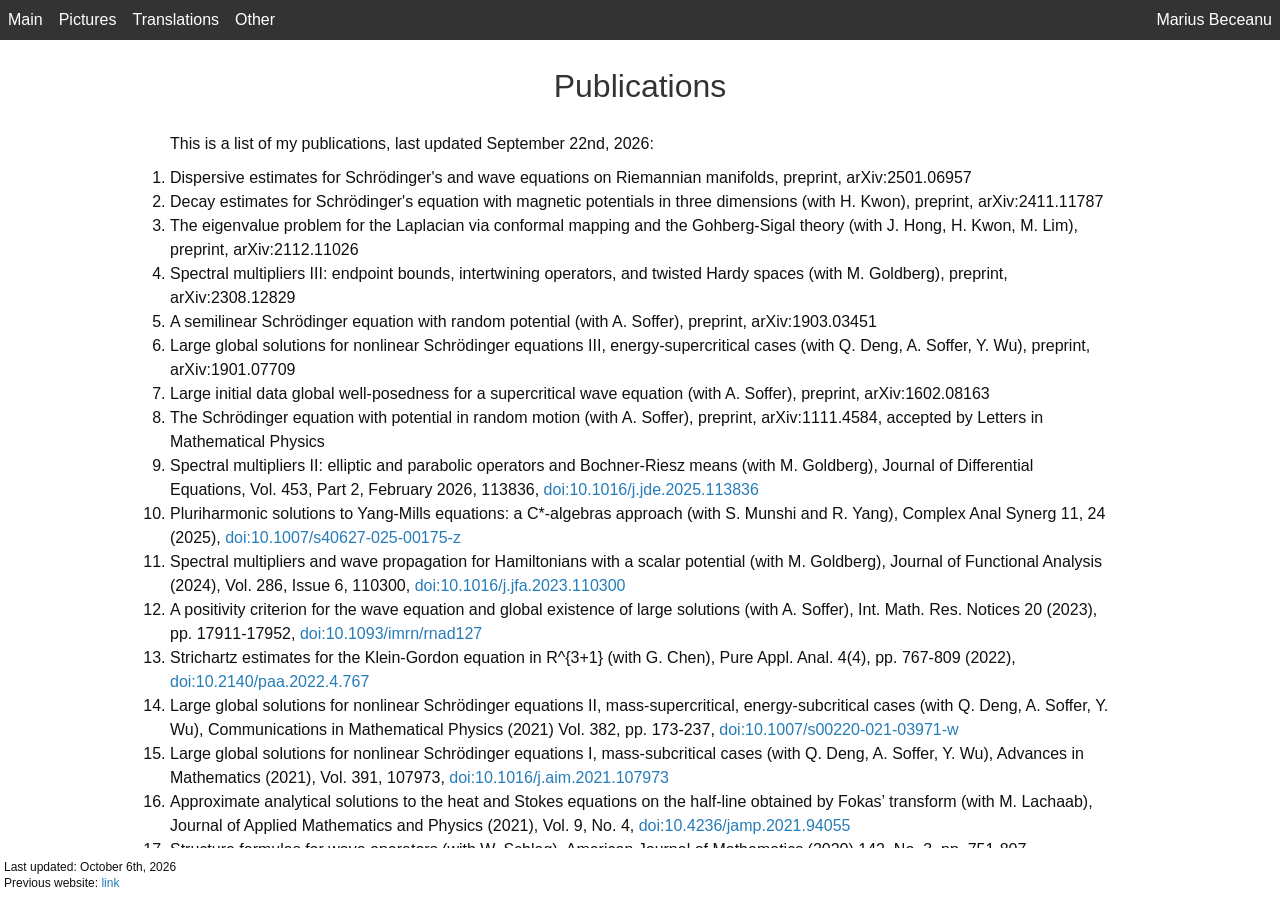
==== commit e95e6738: "Add files via upload" ====
--- a/index.html
+++ b/index.html
@@ -206,7 +206,7 @@
       <footer>
           <p>
           <small>
-              Last updated: September 16th, 2026<br />
+              Last updated: October 6th, 2026<br />
               Previous website: <a target="_blank" rel="noopener noreferrer" href="https://sites.google.com/view/mbeceanu">link</a>
           </small>
           </p>
--- a/style.css
+++ b/style.css
@@ -69,6 +69,8 @@
     width: 100%;
     align-self: flex-start;
     padding: 0;
+    padding-left: 4px;
+    line-height: 1;
 }
 
 h1, h2, h3 { line-height: 1; }
@@ -107,7 +109,9 @@
     padding-bottom: 10px;
 }
 
-small { font-size: 12px; }
+small {
+    font-size: 12px;
+}
 
 a {
     color: #267CB9;
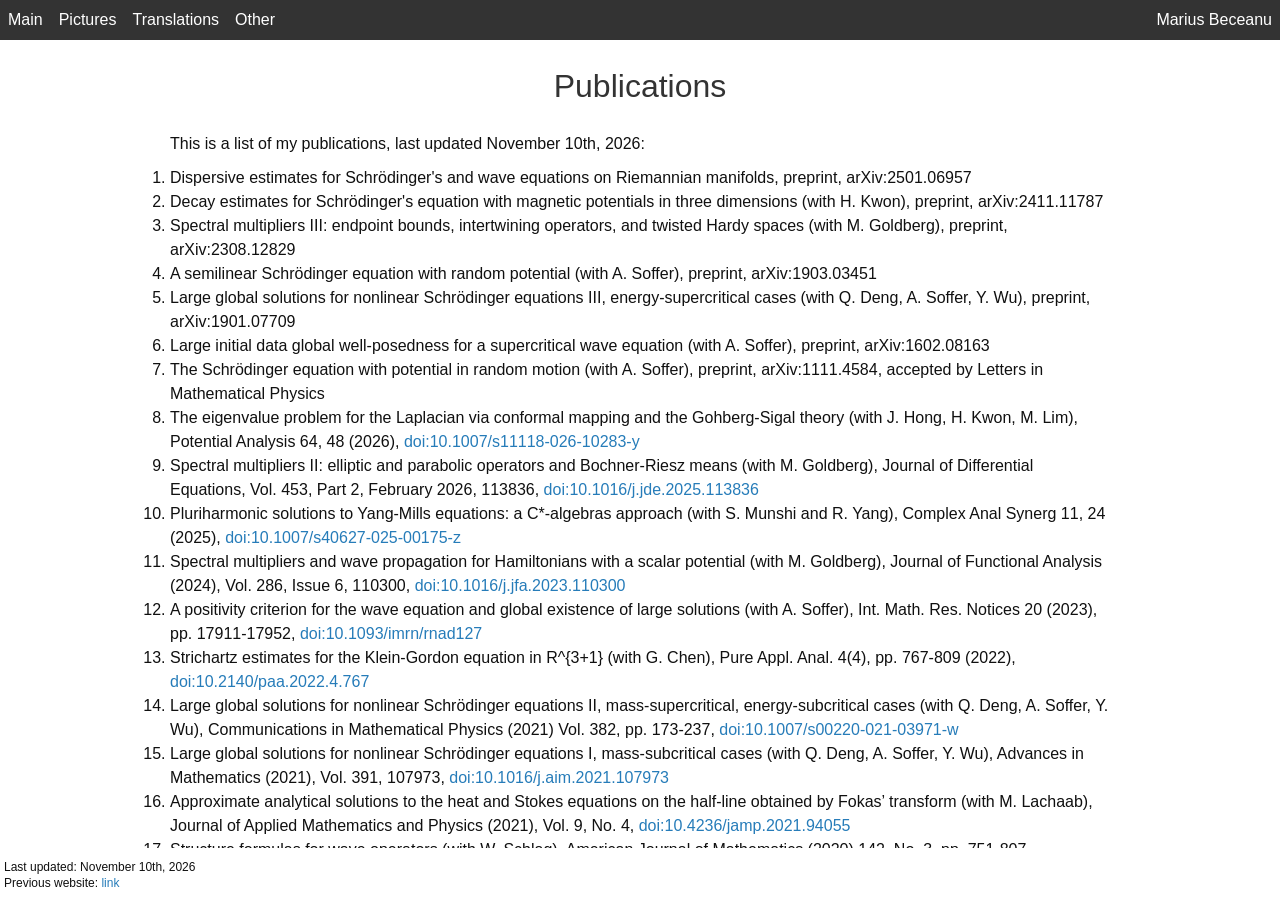
==== commit 678fe61c: "Add files via upload" ====
--- a/index.html
+++ b/index.html
@@ -12,11 +12,20 @@
     <body>
     <header>
         <div class="navbar">
+        <div class="menu">
+        <button class="menu-root">Menu</button>
+        <div class="menu-content">
         <a href="index.html">Main</a>
         <a href="pictures.html">Pictures</a>
         <a href="translations.html">Translations</a>
-        <a href="other.html">Other</a>
-        <div style="text-align: right; color: white; padding: 8px;">Marius Beceanu</div>
+        <a href="other.html">Other</a>                        
+        </div>
+        </div>
+        <a class="menu-button" href="index.html">Main</a>
+        <a class="menu-button" href="pictures.html">Pictures</a>
+        <a class="menu-button" href="translations.html">Translations</a>
+        <a class="menu-button" href="other.html">Other</a>
+        <div style="color: white; padding: 8px; margin-left: auto;">Marius Beceanu</div>
         </div>
       </header>
       <main>
@@ -28,7 +37,7 @@
                   </h1>
                   </p>
                   <p>
-                  This is a list of my publications, last updated September 22nd, 2026:<br />
+                  This is a list of my publications, last updated November 10th, 2026:<br />
                   <ol>
                       <li>
                           Dispersive estimates for Schrödinger's and wave equations on Riemannian manifolds, preprint, arXiv:2501.06957
@@ -37,9 +46,6 @@
                           Decay estimates for Schrödinger's equation with magnetic potentials in three dimensions (with H. Kwon), preprint, arXiv:2411.11787
                       </li>
                       <li>
-                          The eigenvalue problem for the Laplacian via conformal mapping and the Gohberg-Sigal theory (with J. Hong, H. Kwon, M. Lim), preprint, arXiv:2112.11026
-                      </li>
-                      <li>
                           Spectral multipliers III: endpoint bounds, intertwining operators, and twisted Hardy spaces (with M. Goldberg), preprint, arXiv:2308.12829
                       </li>
                       <li>
@@ -53,6 +59,9 @@
                       </li>
                       <li>
                           The Schrödinger equation with potential in random motion (with A. Soffer), preprint, arXiv:1111.4584, accepted by Letters in Mathematical Physics
+                      </li>
+                      <li>
+                          The eigenvalue problem for the Laplacian via conformal mapping and the Gohberg-Sigal theory (with J. Hong, H. Kwon, M. Lim), Potential Analysis 64, 48 (2026), <a target="_blank" rel="noopener noreferrer" href="https://doi.org/10.1007/s11118-026-10283-y">doi:10.1007/s11118-026-10283-y</a>
                       </li>
                       <li>
                           Spectral multipliers II: elliptic and parabolic operators and Bochner-Riesz means (with M. Goldberg), Journal of Differential Equations, Vol. 453, Part 2, February 2026, 113836, <a target="_blank" rel="noopener noreferrer" href="https://doi.org/10.1016/j.jde.2025.113836">doi:10.1016/j.jde.2025.113836</a>
@@ -206,7 +215,7 @@
       <footer>
           <p>
           <small>
-              Last updated: October 6th, 2026<br />
+              Last updated: November 10th, 2026<br />
               Previous website: <a target="_blank" rel="noopener noreferrer" href="https://sites.google.com/view/mbeceanu">link</a>
           </small>
           </p>
--- a/style.css
+++ b/style.css
@@ -19,9 +19,9 @@
 }
 
 .navbar {
-  overflow: hidden;
-  background-color: #333;
-  display: block;
+    overflow: hidden;
+    background-color: #333;
+    display: flex;
 }
 
 .navbar a {
@@ -32,21 +32,59 @@
   text-decoration: none;
 }
 
-.navbar a:hover {
+.menu-root {
+    display: none;
+}
+
+.menu-button {
+    float: left;
+    color: white;
+    text-align: center;
+    padding: 8px;
+    text-decoration: none;
+}
+
+.menu-content {
+    display: none;
+    position: absolute;
+    background-color: #333;
     color: white;
 }
 
-.navbar a:focus {
-    color: white;
+@media (max-width: 768px) {
+    .navbar {
+        overflow: hidden;
+        background-color: #333;
+        flex-direction: vertical;
+        align-items: center;
+    }
+    .menu-root {
+        display: flex;
+        color: white;
+        text-align: center;
+        padding: 8px;
+        border: none;
+        outline: none;
+        background-color: inherit;
+        font-size: inherit;
+        margin: 0;
+    }
+    .menu:hover .menu-content {
+        display: flex;
+        flex-direction: column;
+        align-items: flex-start;
+    }
+    .menu-button {
+        display: none;
+    }
 }
 
-.navbar a:visited {
+.navbar a:hover, .navbar a:focus, .navbar a:visited, .navbar-mobile a:hover, .navbar-mobile a:focus, .navbar-mobile a:visited {
     color: white;
 }
 
 header {
     flex: 0 0 auto;
-    flex-direction: column;
     justify-content: center;
     align-items: center;
     padding: 0;
